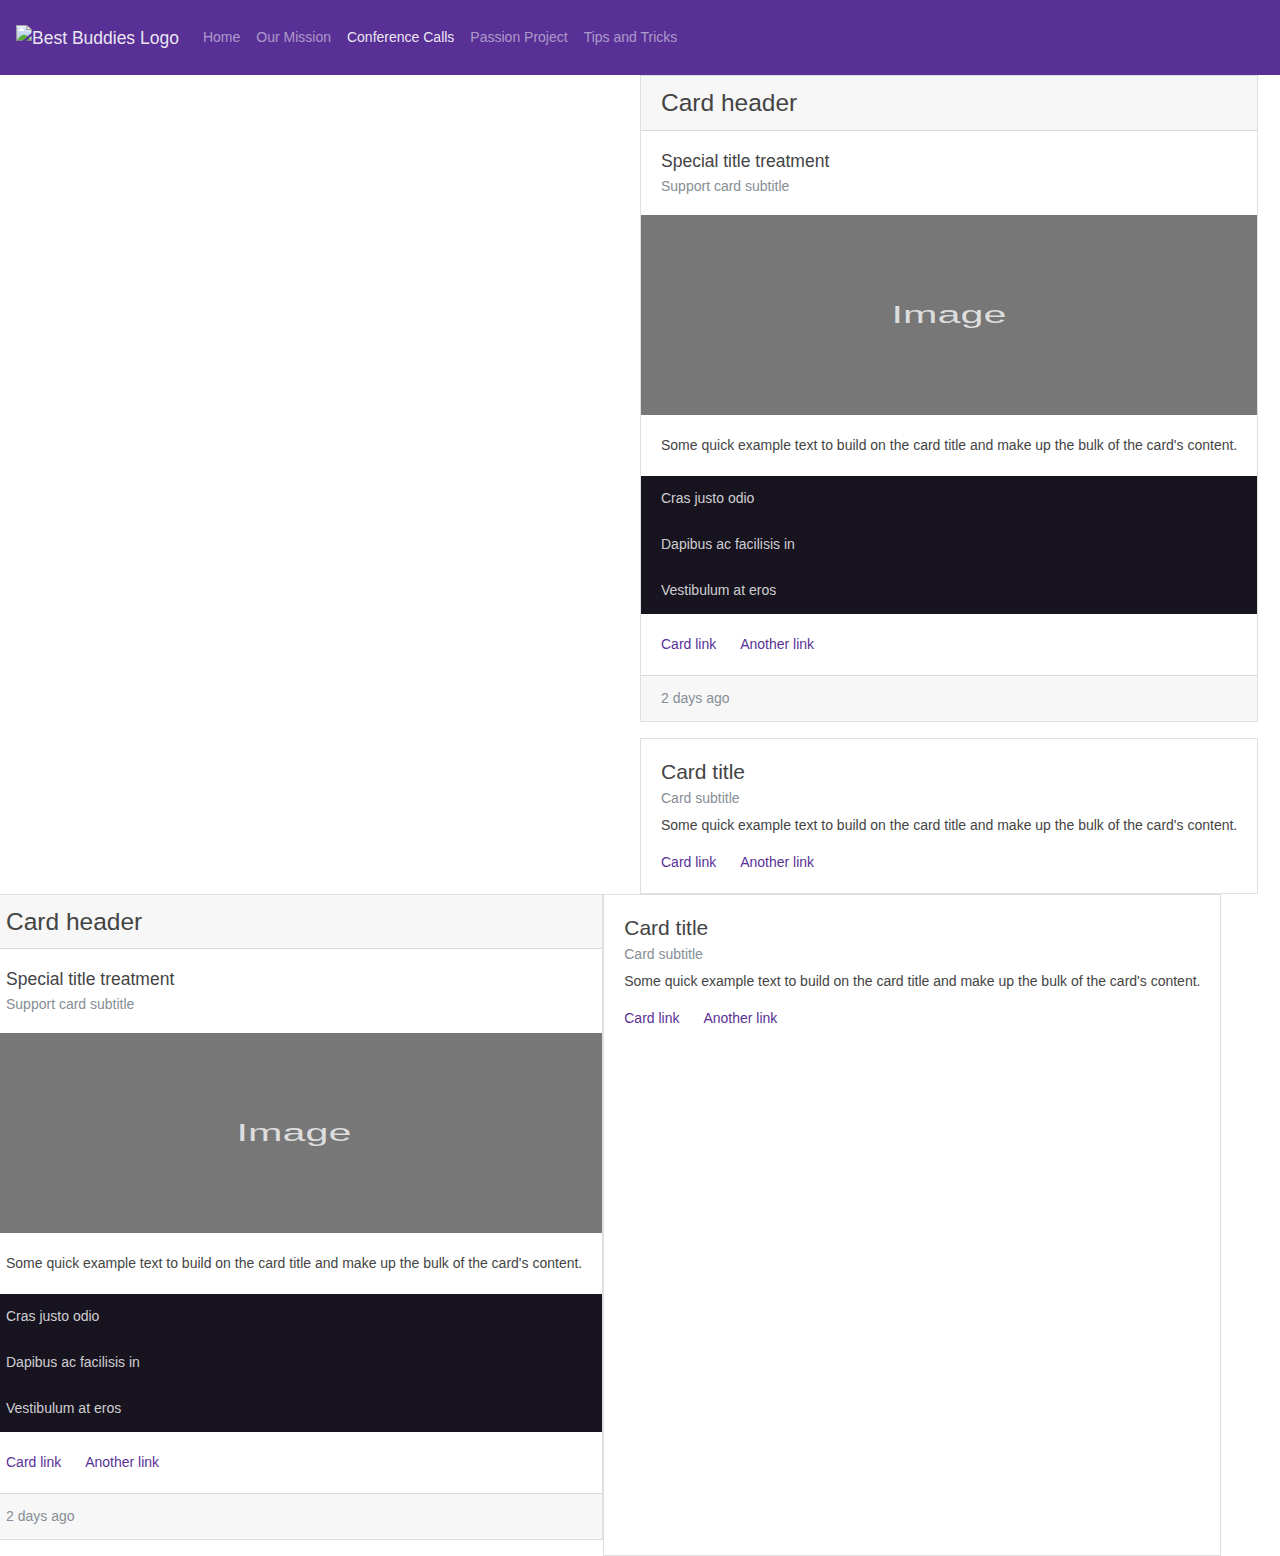
==== conferenceCalls.html @ 37d7403e "Create conferenceCalls.html" ====
<!DOCTYPE html>
<html lang="en">
<link rel="stylesheet" href="bootstrap.min (1).css">
<link rel="stylesheet" href="bbProject.css">
<head>
    <meta charset="UTF-8">
    <title>Title</title>
</head>
<body>
<nav class="navbar navbar-expand-lg navbar-dark bg-primary">
    <a class="navbar-brand" href="index.html"><img src="https://www.bestbuddies.org/wp-content/uploads/2017/01/Best-Buddies-Logo-retina.png" alt="Best Buddies Logo" width="55" height="65"></a>
    <button class="navbar-toggler" type="button" data-toggle="collapse" data-target="#navbarColor01" aria-controls="navbarColor01" aria-expanded="false" aria-label="Toggle navigation">
        <span class="navbar-toggler-icon"></span>
    </button>

    <div class="collapse navbar-collapse" id="navbarColor01">
        <ul class="navbar-nav mr-auto">
            <li class="nav-item">
                <a class="nav-link" href="index.html">Home</a>
            </li>
            <li class="nav-item">
                <a class="nav-link" href="ourMission.html">Our Mission</a>
            </li>
            <li class="nav-item active">
                <a class="nav-link" href="conferenceCalls.html">Conference Calls<span class="sr-only">(current)</span></a>
            </li>
            <li class="nav-item">
                <a class="nav-link" href="passionProject.html">Passion Project</a>
            </li>
            <li class="nav-item">
                <a class="nav-link" href="tipsAndTricks.html">Tips and Tricks</a>
            </li>
        </ul>
    </div>
</nav>
<div class="row">
    <div class="column"></div>
<div class="card mb-3">
    <h3 class="card-header">Card header</h3>
    <div class="card-body">
        <h5 class="card-title">Special title treatment</h5>
        <h6 class="card-subtitle text-muted">Support card subtitle</h6>
    </div>
    <img style="height: 200px; width: 100%; display: block;" src="data:image/svg+xml;charset=UTF-8,%3Csvg%20width%3D%22318%22%20height%3D%22180%22%20xmlns%3D%22http%3A%2F%2Fwww.w3.org%2F2000%2Fsvg%22%20viewBox%3D%220%200%20318%20180%22%20preserveAspectRatio%3D%22none%22%3E%3Cdefs%3E%3Cstyle%20type%3D%22text%2Fcss%22%3E%23holder_158bd1d28ef%20text%20%7B%20fill%3Argba(255%2C255%2C255%2C.75)%3Bfont-weight%3Anormal%3Bfont-family%3AHelvetica%2C%20monospace%3Bfont-size%3A16pt%20%7D%20%3C%2Fstyle%3E%3C%2Fdefs%3E%3Cg%20id%3D%22holder_158bd1d28ef%22%3E%3Crect%20width%3D%22318%22%20height%3D%22180%22%20fill%3D%22%23777%22%3E%3C%2Frect%3E%3Cg%3E%3Ctext%20x%3D%22129.359375%22%20y%3D%2297.35%22%3EImage%3C%2Ftext%3E%3C%2Fg%3E%3C%2Fg%3E%3C%2Fsvg%3E" alt="Card image">
    <div class="card-body">
        <p class="card-text">Some quick example text to build on the card title and make up the bulk of the card's content.</p>
    </div>
    <ul class="list-group list-group-flush">
        <li class="list-group-item">Cras justo odio</li>
        <li class="list-group-item">Dapibus ac facilisis in</li>
        <li class="list-group-item">Vestibulum at eros</li>
    </ul>
    <div class="card-body">
        <a href="#" class="card-link">Card link</a>
        <a href="#" class="card-link">Another link</a>
    </div>
    <div class="card-footer text-muted">
        2 days ago
    </div>
</div>
    <div class="column"></div>
<div class="card">
    <div class="card-body">
        <h4 class="card-title">Card title</h4>
        <h6 class="card-subtitle mb-2 text-muted">Card subtitle</h6>
        <p class="card-text">Some quick example text to build on the card title and make up the bulk of the card's content.</p>
        <a href="#" class="card-link">Card link</a>
        <a href="#" class="card-link">Another link</a>
    </div>
</div>

<div class="card mb-3">
    <h3 class="card-header">Card header</h3>
    <div class="card-body">
        <h5 class="card-title">Special title treatment</h5>
        <h6 class="card-subtitle text-muted">Support card subtitle</h6>
    </div>
    <img style="height: 200px; width: 100%; display: block;" src="data:image/svg+xml;charset=UTF-8,%3Csvg%20width%3D%22318%22%20height%3D%22180%22%20xmlns%3D%22http%3A%2F%2Fwww.w3.org%2F2000%2Fsvg%22%20viewBox%3D%220%200%20318%20180%22%20preserveAspectRatio%3D%22none%22%3E%3Cdefs%3E%3Cstyle%20type%3D%22text%2Fcss%22%3E%23holder_158bd1d28ef%20text%20%7B%20fill%3Argba(255%2C255%2C255%2C.75)%3Bfont-weight%3Anormal%3Bfont-family%3AHelvetica%2C%20monospace%3Bfont-size%3A16pt%20%7D%20%3C%2Fstyle%3E%3C%2Fdefs%3E%3Cg%20id%3D%22holder_158bd1d28ef%22%3E%3Crect%20width%3D%22318%22%20height%3D%22180%22%20fill%3D%22%23777%22%3E%3C%2Frect%3E%3Cg%3E%3Ctext%20x%3D%22129.359375%22%20y%3D%2297.35%22%3EImage%3C%2Ftext%3E%3C%2Fg%3E%3C%2Fg%3E%3C%2Fsvg%3E" alt="Card image">
    <div class="card-body">
        <p class="card-text">Some quick example text to build on the card title and make up the bulk of the card's content.</p>
    </div>
    <ul class="list-group list-group-flush">
        <li class="list-group-item">Cras justo odio</li>
        <li class="list-group-item">Dapibus ac facilisis in</li>
        <li class="list-group-item">Vestibulum at eros</li>
    </ul>
    <div class="card-body">
        <a href="#" class="card-link">Card link</a>
        <a href="#" class="card-link">Another link</a>
    </div>
    <div class="card-footer text-muted">
        2 days ago
    </div>
</div>
<div class="card">
    <div class="card-body">
        <h4 class="card-title">Card title</h4>
        <h6 class="card-subtitle mb-2 text-muted">Card subtitle</h6>
        <p class="card-text">Some quick example text to build on the card title and make up the bulk of the card's content.</p>
        <a href="#" class="card-link">Card link</a>
        <a href="#" class="card-link">Another link</a>
    </div>
</div>
</div>

</body>
</html>
---- bbProject.css ----
.column {
  float: left;
  width: 50%;
  padding-left: 30px;
  padding-right: 30px;
  padding-bottom: 30px;
}
.columnWithThree {
  float: left;
  width: 33.33%;
  padding: 10px;
}

/* Clear floats after the columns */
.row:after {
  content: "";
  display: table;
  clear: both;
}
@media screen and (max-width: 600px) {
  .column {
    width: 100%;
  }
  .columnWithThree {
    width: 100%;
  }
}
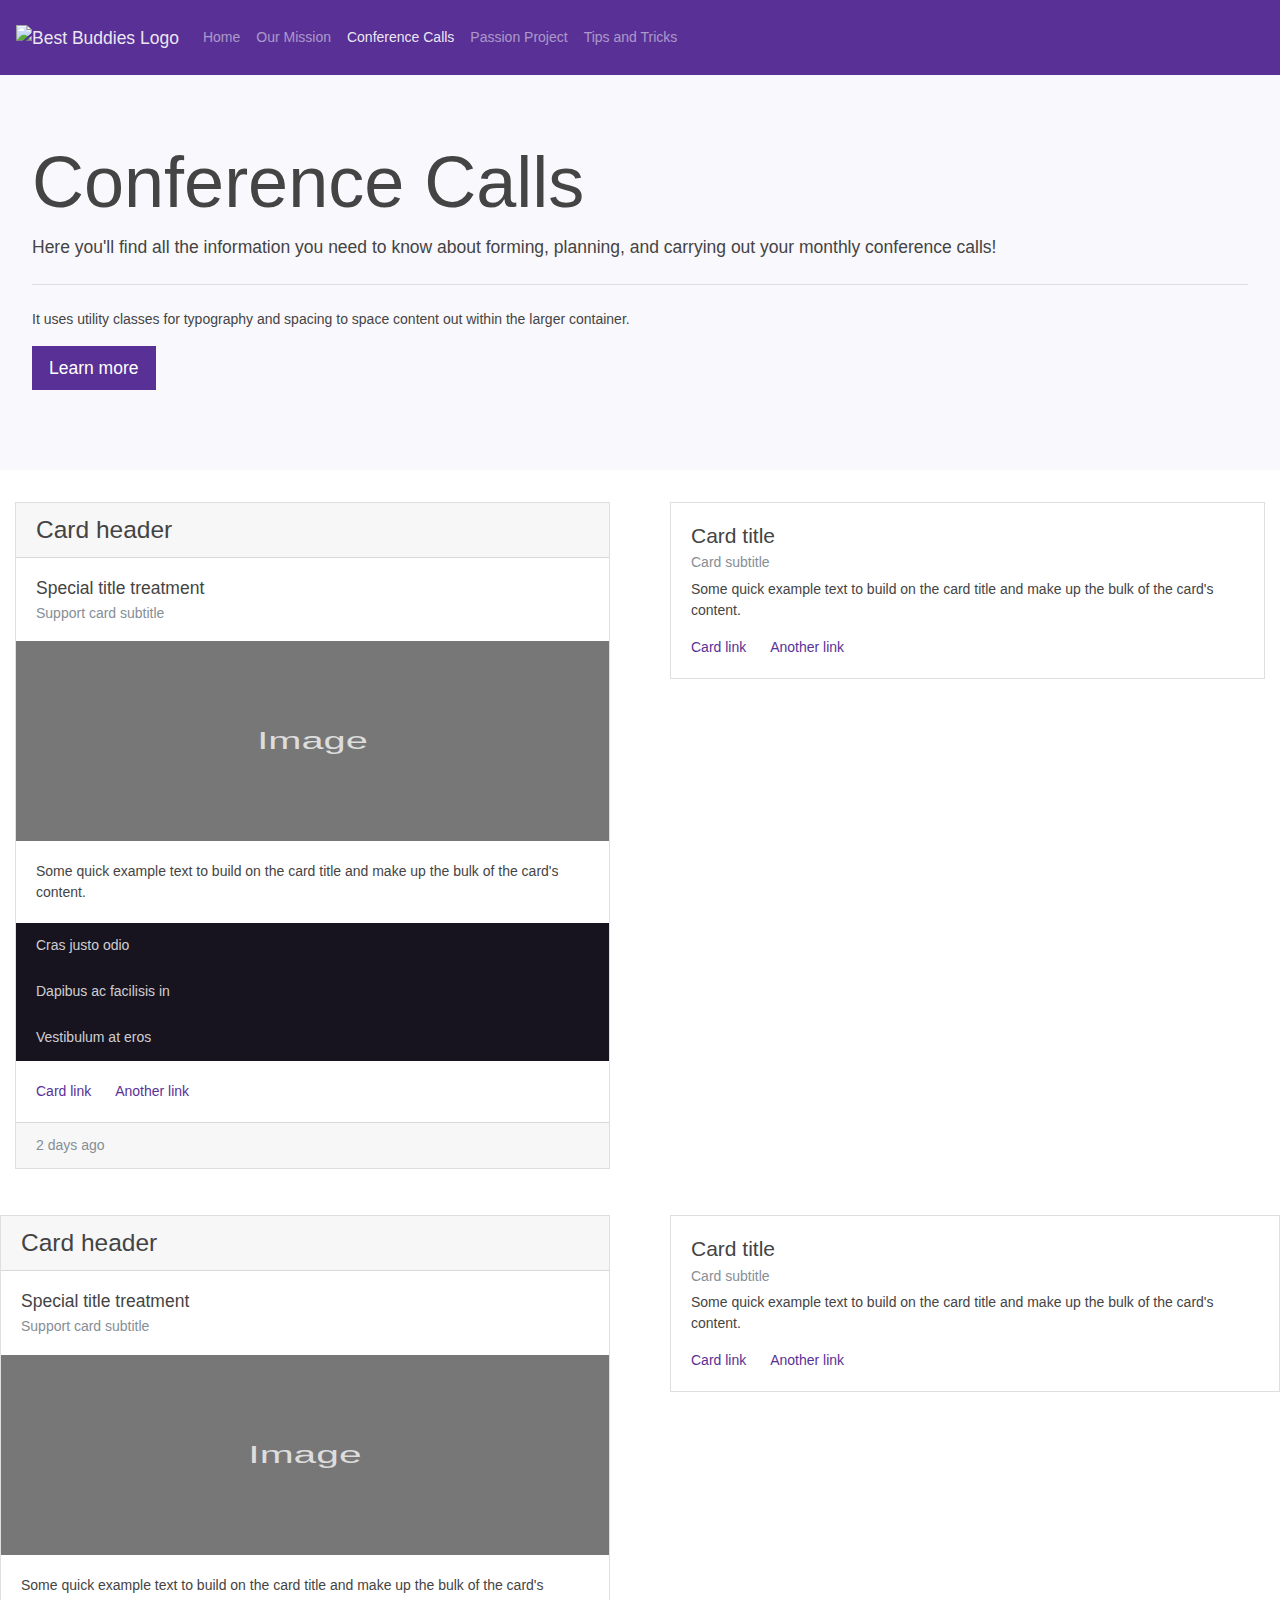
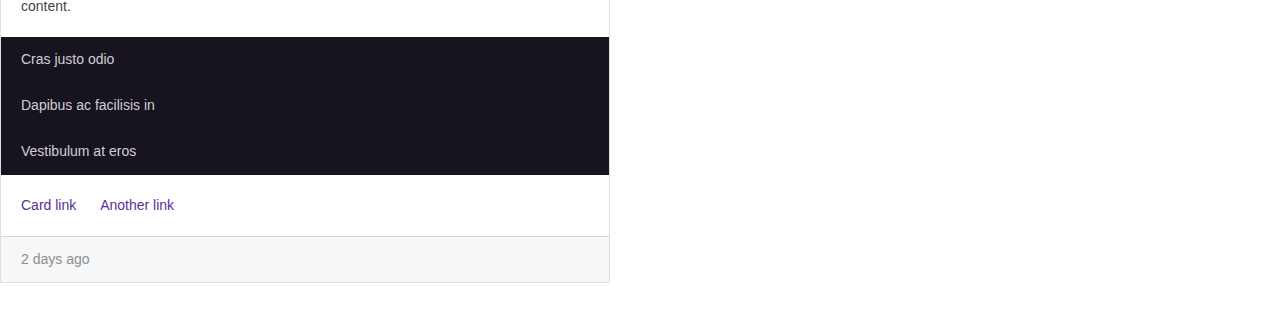
==== commit 6ee24c55: "Update conferenceCalls.html" ====
--- a/conferenceCalls.html
+++ b/conferenceCalls.html
@@ -7,6 +7,8 @@
     <title>Title</title>
 </head>
 <body>
+
+<!--NAVIGATION BAR-->
 <nav class="navbar navbar-expand-lg navbar-dark bg-primary">
     <a class="navbar-brand" href="index.html"><img src="https://www.bestbuddies.org/wp-content/uploads/2017/01/Best-Buddies-Logo-retina.png" alt="Best Buddies Logo" width="55" height="65"></a>
     <button class="navbar-toggler" type="button" data-toggle="collapse" data-target="#navbarColor01" aria-controls="navbarColor01" aria-expanded="false" aria-label="Toggle navigation">
@@ -33,8 +35,21 @@
         </ul>
     </div>
 </nav>
+<!--NAVIGATION BAR ENDS-->
+
+<!-- TITLE and INFO ABOUT PAGE -->
+<div class="jumbotron">
+    <h1 class="display-3">Conference Calls</h1>
+    <p class="lead">Here you'll find all the information you need to know about forming, planning, and carrying out your monthly conference calls!</p>
+    <hr class="my-4">
+    <p>It uses utility classes for typography and spacing to space content out within the larger container.</p>
+    <p class="lead">
+        <a class="btn btn-primary btn-lg" href="#" role="button">Learn more</a>
+    </p>
+</div>
+
 <div class="row">
-    <div class="column"></div>
+    <div class="column">
 <div class="card mb-3">
     <h3 class="card-header">Card header</h3>
     <div class="card-body">
@@ -58,50 +73,57 @@
         2 days ago
     </div>
 </div>
-    <div class="column"></div>
-<div class="card">
-    <div class="card-body">
-        <h4 class="card-title">Card title</h4>
-        <h6 class="card-subtitle mb-2 text-muted">Card subtitle</h6>
-        <p class="card-text">Some quick example text to build on the card title and make up the bulk of the card's content.</p>
-        <a href="#" class="card-link">Card link</a>
-        <a href="#" class="card-link">Another link</a>
     </div>
-</div>
+        <div class="column">
+    <div class="card">
+        <div class="card-body">
+            <h4 class="card-title">Card title</h4>
+            <h6 class="card-subtitle mb-2 text-muted">Card subtitle</h6>
+            <p class="card-text">Some quick example text to build on the card title and make up the bulk of the card's content.</p>
+            <a href="#" class="card-link">Card link</a>
+            <a href="#" class="card-link">Another link</a>
+        </div>
+    </div>
+        </div>
 
-<div class="card mb-3">
-    <h3 class="card-header">Card header</h3>
-    <div class="card-body">
-        <h5 class="card-title">Special title treatment</h5>
-        <h6 class="card-subtitle text-muted">Support card subtitle</h6>
-    </div>
-    <img style="height: 200px; width: 100%; display: block;" src="data:image/svg+xml;charset=UTF-8,%3Csvg%20width%3D%22318%22%20height%3D%22180%22%20xmlns%3D%22http%3A%2F%2Fwww.w3.org%2F2000%2Fsvg%22%20viewBox%3D%220%200%20318%20180%22%20preserveAspectRatio%3D%22none%22%3E%3Cdefs%3E%3Cstyle%20type%3D%22text%2Fcss%22%3E%23holder_158bd1d28ef%20text%20%7B%20fill%3Argba(255%2C255%2C255%2C.75)%3Bfont-weight%3Anormal%3Bfont-family%3AHelvetica%2C%20monospace%3Bfont-size%3A16pt%20%7D%20%3C%2Fstyle%3E%3C%2Fdefs%3E%3Cg%20id%3D%22holder_158bd1d28ef%22%3E%3Crect%20width%3D%22318%22%20height%3D%22180%22%20fill%3D%22%23777%22%3E%3C%2Frect%3E%3Cg%3E%3Ctext%20x%3D%22129.359375%22%20y%3D%2297.35%22%3EImage%3C%2Ftext%3E%3C%2Fg%3E%3C%2Fg%3E%3C%2Fsvg%3E" alt="Card image">
-    <div class="card-body">
-        <p class="card-text">Some quick example text to build on the card title and make up the bulk of the card's content.</p>
-    </div>
-    <ul class="list-group list-group-flush">
-        <li class="list-group-item">Cras justo odio</li>
-        <li class="list-group-item">Dapibus ac facilisis in</li>
-        <li class="list-group-item">Vestibulum at eros</li>
-    </ul>
-    <div class="card-body">
-        <a href="#" class="card-link">Card link</a>
-        <a href="#" class="card-link">Another link</a>
-    </div>
-    <div class="card-footer text-muted">
-        2 days ago
-    </div>
-</div>
-<div class="card">
-    <div class="card-body">
-        <h4 class="card-title">Card title</h4>
-        <h6 class="card-subtitle mb-2 text-muted">Card subtitle</h6>
-        <p class="card-text">Some quick example text to build on the card title and make up the bulk of the card's content.</p>
-        <a href="#" class="card-link">Card link</a>
-        <a href="#" class="card-link">Another link</a>
-    </div>
+    <div class="row">
+        <div class="column">
+            <div class="card mb-3">
+                <h3 class="card-header">Card header</h3>
+                <div class="card-body">
+                    <h5 class="card-title">Special title treatment</h5>
+                    <h6 class="card-subtitle text-muted">Support card subtitle</h6>
+                </div>
+                <img style="height: 200px; width: 100%; display: block;" src="data:image/svg+xml;charset=UTF-8,%3Csvg%20width%3D%22318%22%20height%3D%22180%22%20xmlns%3D%22http%3A%2F%2Fwww.w3.org%2F2000%2Fsvg%22%20viewBox%3D%220%200%20318%20180%22%20preserveAspectRatio%3D%22none%22%3E%3Cdefs%3E%3Cstyle%20type%3D%22text%2Fcss%22%3E%23holder_158bd1d28ef%20text%20%7B%20fill%3Argba(255%2C255%2C255%2C.75)%3Bfont-weight%3Anormal%3Bfont-family%3AHelvetica%2C%20monospace%3Bfont-size%3A16pt%20%7D%20%3C%2Fstyle%3E%3C%2Fdefs%3E%3Cg%20id%3D%22holder_158bd1d28ef%22%3E%3Crect%20width%3D%22318%22%20height%3D%22180%22%20fill%3D%22%23777%22%3E%3C%2Frect%3E%3Cg%3E%3Ctext%20x%3D%22129.359375%22%20y%3D%2297.35%22%3EImage%3C%2Ftext%3E%3C%2Fg%3E%3C%2Fg%3E%3C%2Fsvg%3E" alt="Card image">
+                <div class="card-body">
+                    <p class="card-text">Some quick example text to build on the card title and make up the bulk of the card's content.</p>
+                </div>
+                <ul class="list-group list-group-flush">
+                    <li class="list-group-item">Cras justo odio</li>
+                    <li class="list-group-item">Dapibus ac facilisis in</li>
+                    <li class="list-group-item">Vestibulum at eros</li>
+                </ul>
+                <div class="card-body">
+                    <a href="#" class="card-link">Card link</a>
+                    <a href="#" class="card-link">Another link</a>
+                </div>
+                <div class="card-footer text-muted">
+                    2 days ago
+                </div>
+            </div>
+        </div>
+        <div class="column">
+            <div class="card">
+                <div class="card-body">
+                    <h4 class="card-title">Card title</h4>
+                    <h6 class="card-subtitle mb-2 text-muted">Card subtitle</h6>
+                    <p class="card-text">Some quick example text to build on the card title and make up the bulk of the card's content.</p>
+                    <a href="#" class="card-link">Card link</a>
+                    <a href="#" class="card-link">Another link</a>
+                </div>
+            </div>
+        </div>
 </div>
 </div>
-
 </body>
 </html>
--- a/bbProject.css
+++ b/bbProject.css
@@ -17,7 +17,7 @@
   display: table;
   clear: both;
 }
-@media screen and (max-width: 600px) {
+@media screen and (max-width: 700px) {
   .column {
     width: 100%;
   }
@@ -25,3 +25,9 @@
     width: 100%;
   }
 }
+
+@media screen and (max-width: 1200px) and (min-width: 700px) {
+  .columnWithThree {
+  width: 50%
+  }
+}
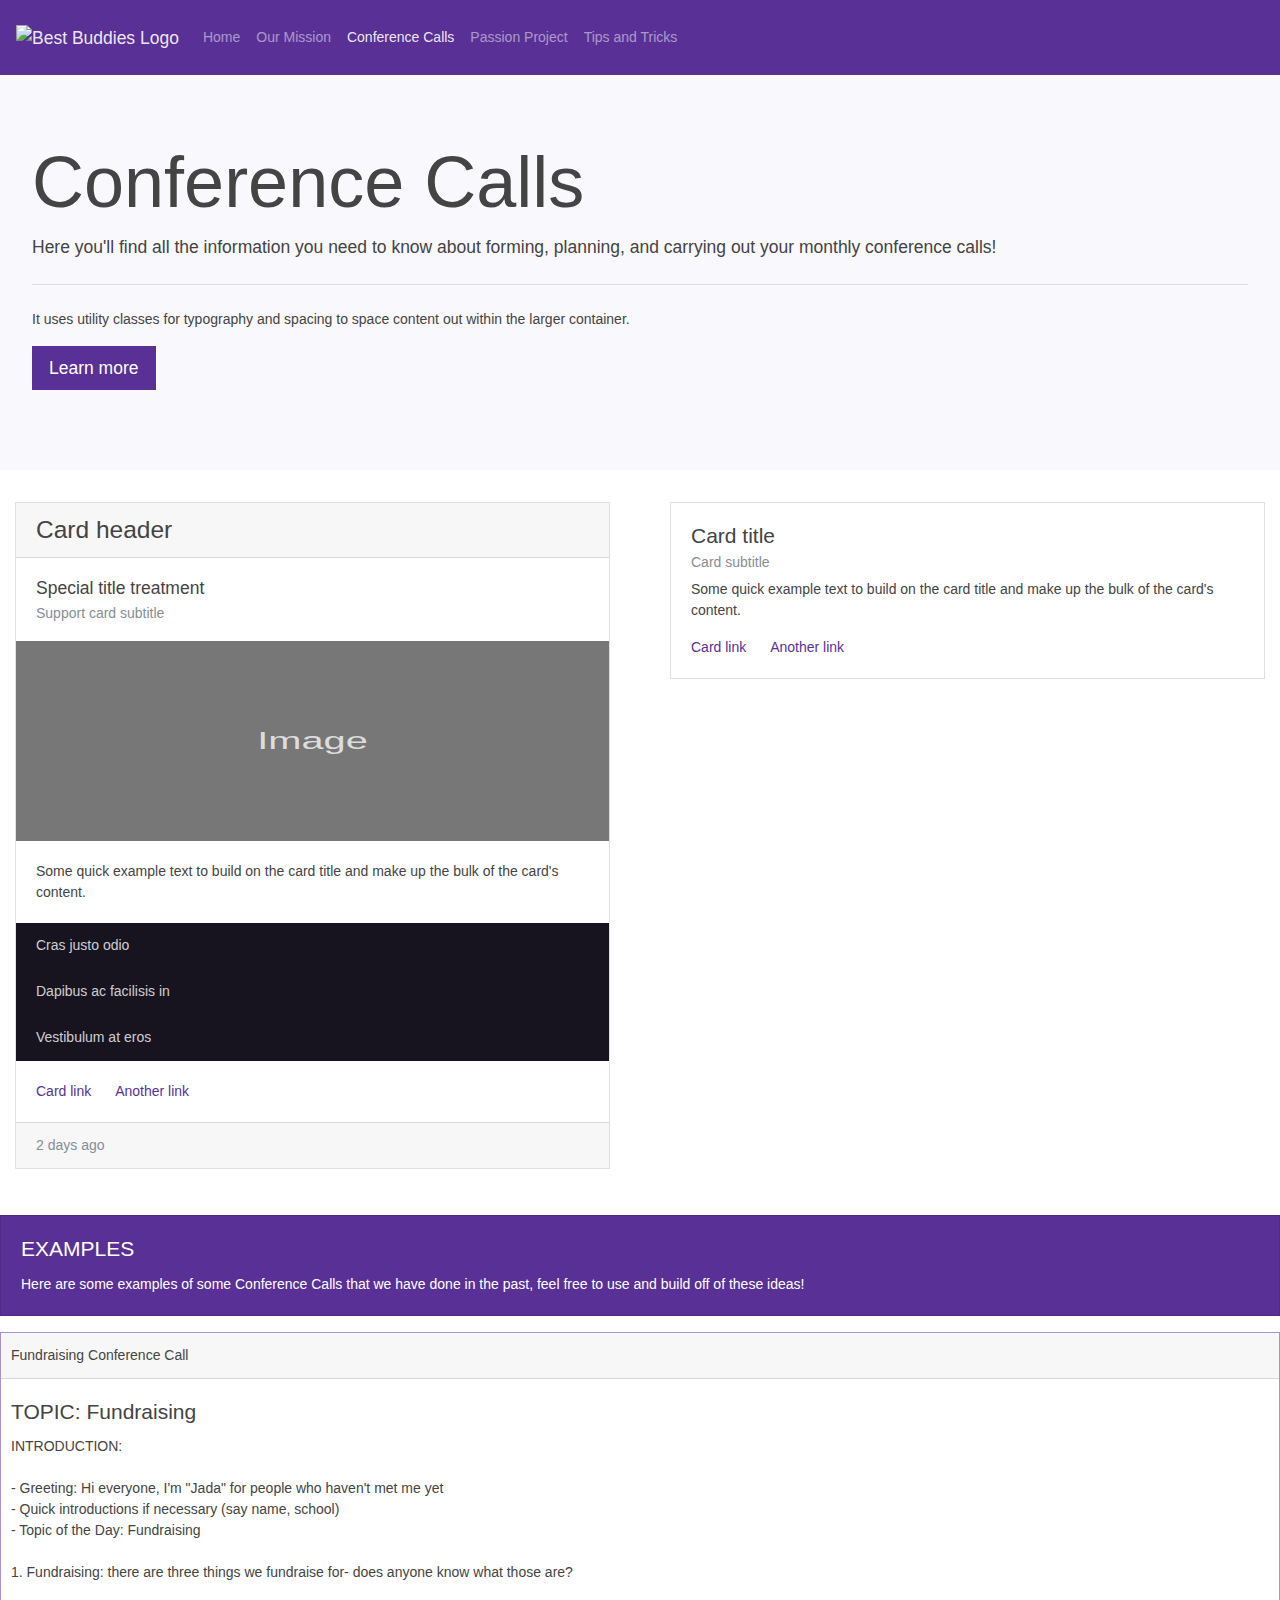
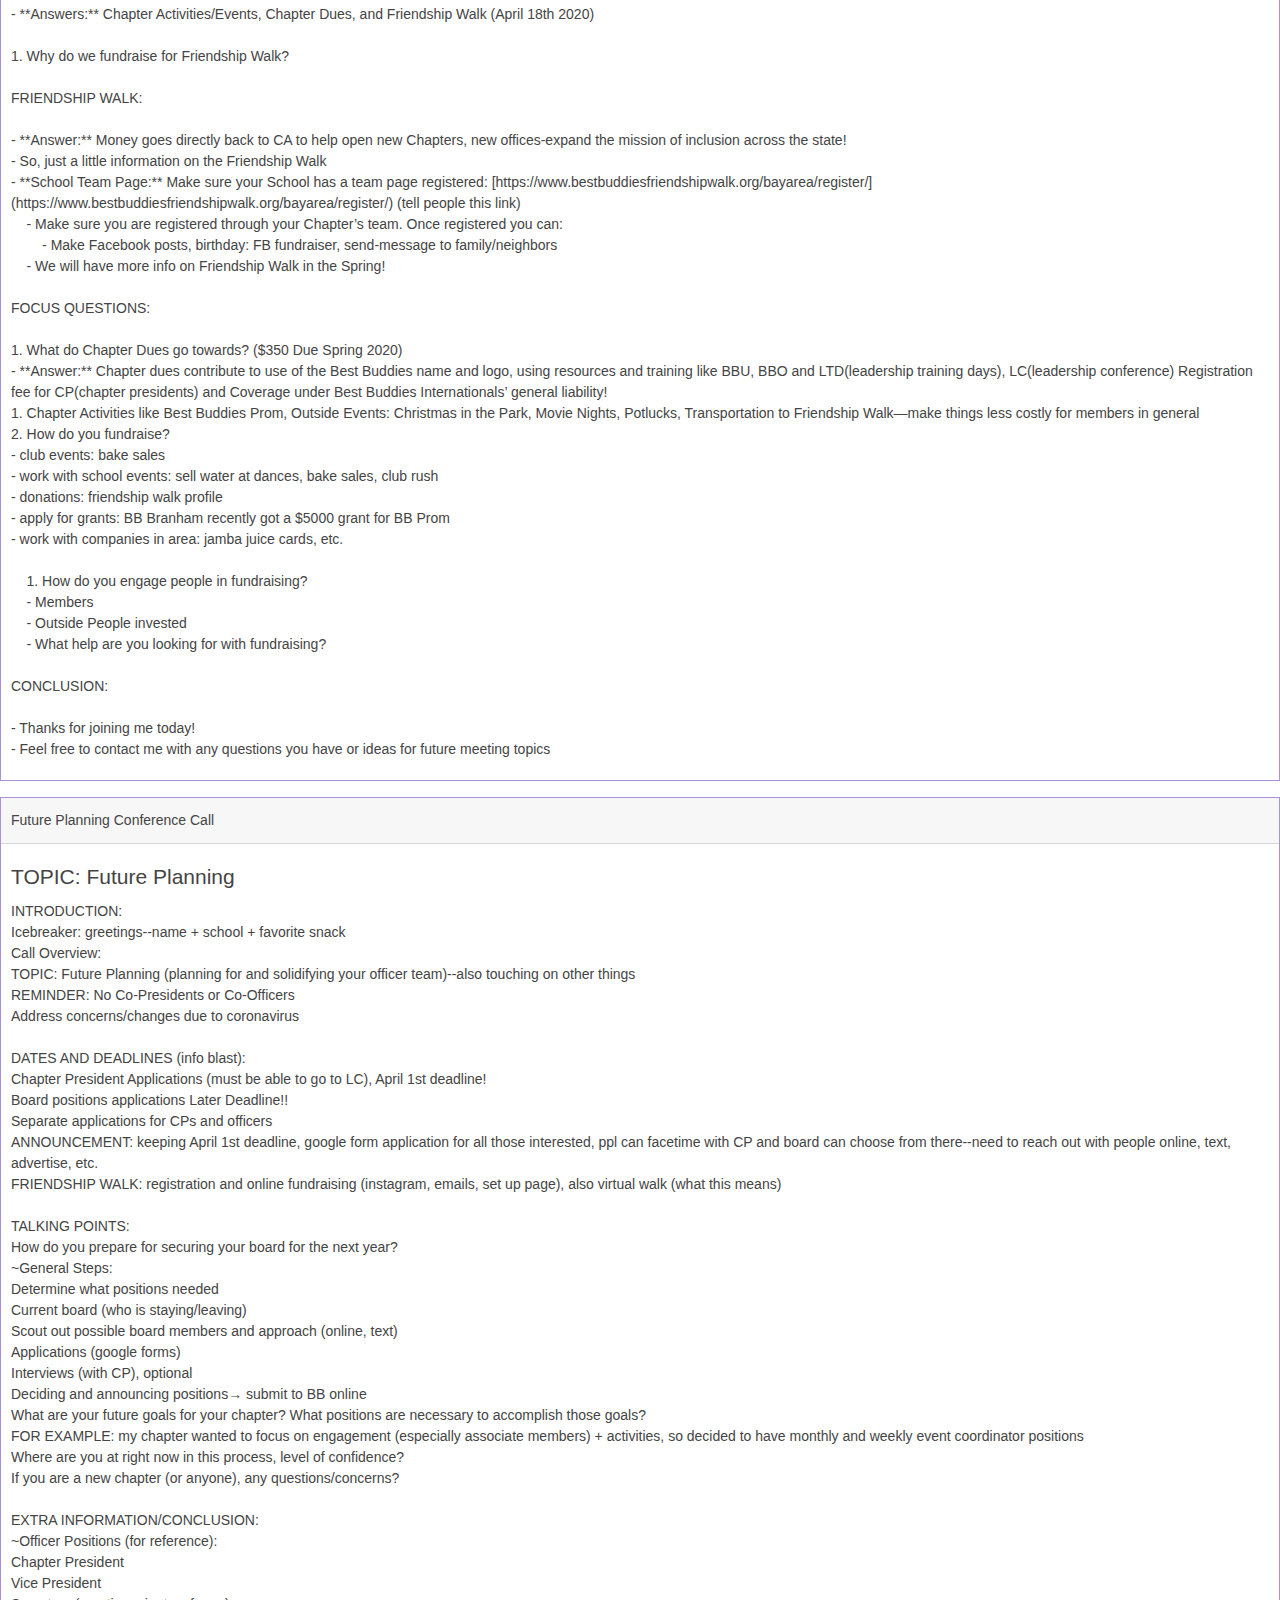
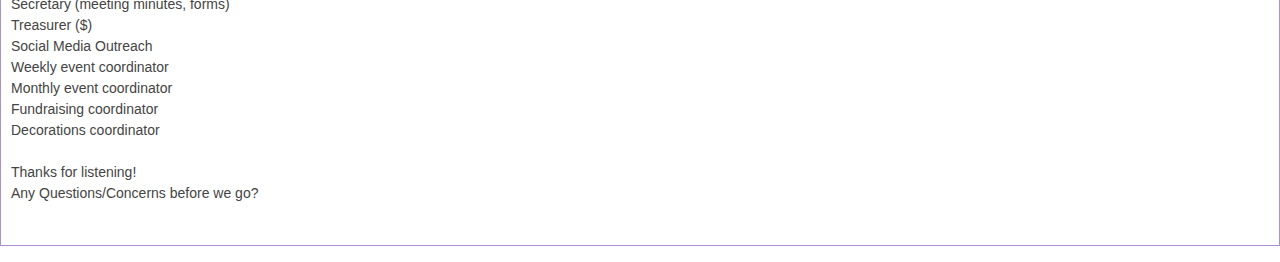
==== commit 225dfd80: "Update conferenceCalls.html" ====
--- a/conferenceCalls.html
+++ b/conferenceCalls.html
@@ -85,45 +85,120 @@
         </div>
     </div>
         </div>
-
-    <div class="row">
-        <div class="column">
-            <div class="card mb-3">
-                <h3 class="card-header">Card header</h3>
-                <div class="card-body">
-                    <h5 class="card-title">Special title treatment</h5>
-                    <h6 class="card-subtitle text-muted">Support card subtitle</h6>
-                </div>
-                <img style="height: 200px; width: 100%; display: block;" src="data:image/svg+xml;charset=UTF-8,%3Csvg%20width%3D%22318%22%20height%3D%22180%22%20xmlns%3D%22http%3A%2F%2Fwww.w3.org%2F2000%2Fsvg%22%20viewBox%3D%220%200%20318%20180%22%20preserveAspectRatio%3D%22none%22%3E%3Cdefs%3E%3Cstyle%20type%3D%22text%2Fcss%22%3E%23holder_158bd1d28ef%20text%20%7B%20fill%3Argba(255%2C255%2C255%2C.75)%3Bfont-weight%3Anormal%3Bfont-family%3AHelvetica%2C%20monospace%3Bfont-size%3A16pt%20%7D%20%3C%2Fstyle%3E%3C%2Fdefs%3E%3Cg%20id%3D%22holder_158bd1d28ef%22%3E%3Crect%20width%3D%22318%22%20height%3D%22180%22%20fill%3D%22%23777%22%3E%3C%2Frect%3E%3Cg%3E%3Ctext%20x%3D%22129.359375%22%20y%3D%2297.35%22%3EImage%3C%2Ftext%3E%3C%2Fg%3E%3C%2Fg%3E%3C%2Fsvg%3E" alt="Card image">
-                <div class="card-body">
-                    <p class="card-text">Some quick example text to build on the card title and make up the bulk of the card's content.</p>
-                </div>
-                <ul class="list-group list-group-flush">
-                    <li class="list-group-item">Cras justo odio</li>
-                    <li class="list-group-item">Dapibus ac facilisis in</li>
-                    <li class="list-group-item">Vestibulum at eros</li>
-                </ul>
-                <div class="card-body">
-                    <a href="#" class="card-link">Card link</a>
-                    <a href="#" class="card-link">Another link</a>
-                </div>
-                <div class="card-footer text-muted">
-                    2 days ago
-                </div>
-            </div>
-        </div>
-        <div class="column">
-            <div class="card">
-                <div class="card-body">
-                    <h4 class="card-title">Card title</h4>
-                    <h6 class="card-subtitle mb-2 text-muted">Card subtitle</h6>
-                    <p class="card-text">Some quick example text to build on the card title and make up the bulk of the card's content.</p>
-                    <a href="#" class="card-link">Card link</a>
-                    <a href="#" class="card-link">Another link</a>
-                </div>
-            </div>
-        </div>
-</div>
-</div>
+</div>
+
+<div class="card text-white bg-primary mb-3" style="max-width: 100%;">
+    <div class="card-body">
+        <h4 class="card-title">EXAMPLES</h4>
+        <p class="card-text">Here are some examples of some Conference Calls that we have done in the past, feel free to use and build off of these ideas!</p>
+    </div>
+</div>
+
+<div class="card border-secondary mb-3" style="max-width: 100%;"> <!-- padding-left: 10px; padding-right: 10px;-->
+    <div class="card-header" style="max-width: 100%; padding-left: 10px; padding-right: 10px;">Fundraising Conference Call</div>
+    <div class="card-body" style="max-width: 100%; padding-left: 10px; padding-right: 10px;">
+        <h4 class="card-title">TOPIC: Fundraising</h4>
+        <p class="card-text">
+
+            INTRODUCTION:<br>
+            <br>
+            - Greeting: Hi everyone, I'm "Jada" for people who haven't met me yet<br>
+            - Quick introductions if necessary (say name, school)<br>
+            - Topic of the Day: Fundraising<br>
+            <br>
+            1. Fundraising: there are three things we fundraise for- does anyone know what those are?<br>
+            <br>
+            - **Answers:** Chapter Activities/Events, Chapter Dues, and Friendship Walk (April 18th 2020)<br>
+            <br>
+            1. Why do we fundraise for Friendship Walk?<br>
+            <br>
+            FRIENDSHIP WALK:<br>
+            <br>
+            - **Answer:** Money goes directly back to CA to help open new Chapters, new offices-expand the mission of inclusion across the state!<br>
+            - So, just a little information on the Friendship Walk<br>
+            - **School Team Page:** Make sure your School has a team page registered: [https://www.bestbuddiesfriendshipwalk.org/bayarea/register/](https://www.bestbuddiesfriendshipwalk.org/bayarea/register/) (tell people this link)<br>
+                - Make sure you are registered through your Chapter’s team. Once registered you can:<br>
+                    - Make Facebook posts, birthday: FB fundraiser, send-message to family/neighbors<br>
+                - We will have more info on Friendship Walk in the Spring!<br>
+            <br>
+            FOCUS QUESTIONS:<br>
+            <br>
+            1. What do Chapter Dues go towards? ($350 Due Spring 2020)<br>
+            - **Answer:** Chapter dues contribute to use of the Best Buddies name and logo, using resources and training like BBU, BBO and LTD(leadership training days), LC(leadership conference) Registration fee for CP(chapter presidents) and Coverage under Best Buddies Internationals’ general liability!<br>
+            1. Chapter Activities like Best Buddies Prom, Outside Events: Christmas in the Park, Movie Nights, Potlucks, Transportation to Friendship Walk—make things less costly for members in general<br>
+            2. How do you fundraise?<br>
+            - club events: bake sales<br>
+            - work with school events: sell water at dances, bake sales, club rush<br>
+            - donations: friendship walk profile<br>
+            - apply for grants: BB Branham recently got a $5000 grant for BB Prom<br>
+            - work with companies in area: jamba juice cards, etc.<br>
+            <br>
+                1. How do you engage people in fundraising?<br>
+                - Members<br>
+                - Outside People invested<br>
+                - What help are you looking for with fundraising?<br>
+            <br>
+            CONCLUSION:<br>
+            <br>
+            - Thanks for joining me today!<br>
+            - Feel free to contact me with any questions you have or ideas for future meeting topics<br>
+        </p>
+    </div>
+</div>
+
+<div class="card border-secondary mb-3" style="max-width: 100%;"> <!-- padding-left: 10px; padding-right: 10px;-->
+    <div class="card-header" style="max-width: 100%; padding-left: 10px; padding-right: 10px;">Future Planning Conference Call</div>
+    <div class="card-body" style="max-width: 100%; padding-left: 10px; padding-right: 10px;">
+        <h4 class="card-title">TOPIC: Future Planning</h4>
+        <p class="card-text">
+            INTRODUCTION: <br>
+            Icebreaker: greetings--name + school + favorite snack <br>
+            Call Overview:<br>
+            TOPIC: Future Planning (planning for and solidifying your officer team)--also touching on other things<br>
+            REMINDER: No Co-Presidents or Co-Officers<br>
+            Address concerns/changes due to coronavirus<br>
+            <br>
+            DATES AND DEADLINES (info blast):<br>
+            Chapter President Applications (must be able to go to LC), April 1st deadline!<br>
+            Board positions applications Later Deadline!!<br>
+            Separate applications for CPs and officers<br>
+            ANNOUNCEMENT: keeping April 1st deadline, google form application for all those interested, ppl can facetime with CP and board can choose from there--need to reach out with people online, text, advertise, etc.<br>
+            FRIENDSHIP WALK: registration and online fundraising (instagram, emails, set up page), also virtual walk (what this means)<br>
+            <br>
+            TALKING POINTS:<br>
+            How do you prepare for securing your board for the next year?<br>
+            ~General Steps:<br>
+            Determine what positions needed<br>
+            Current board (who is staying/leaving)<br>
+            Scout out possible board members and approach (online, text)<br>
+            Applications (google forms)<br>
+            Interviews (with CP), optional<br>
+            Deciding and announcing positions→ submit to BB online<br>
+            What are your future goals for your chapter? What positions are necessary to accomplish those goals?<br>
+            FOR EXAMPLE: my chapter wanted to focus on engagement (especially associate members) + activities, so decided to have monthly and weekly event coordinator positions<br>
+            Where are you at right now in this process, level of confidence?<br>
+            If you are a new chapter (or anyone), any questions/concerns?<br>
+            <br>
+            EXTRA INFORMATION/CONCLUSION:<br>
+            ~Officer Positions (for reference):<br>
+            Chapter President<br>
+            Vice President<br>
+            Secretary (meeting minutes, forms)<br>
+            Treasurer ($)<br>
+            Social Media Outreach<br>
+            Weekly event coordinator<br>
+            Monthly event coordinator<br>
+            Fundraising coordinator<br>
+            Decorations coordinator<br>
+            <br>
+            Thanks for listening!<br>
+            Any Questions/Concerns before we go?<br>
+            <br>
+        </p>
+    </div>
+</div>
+
+
+
 </body>
 </html>
